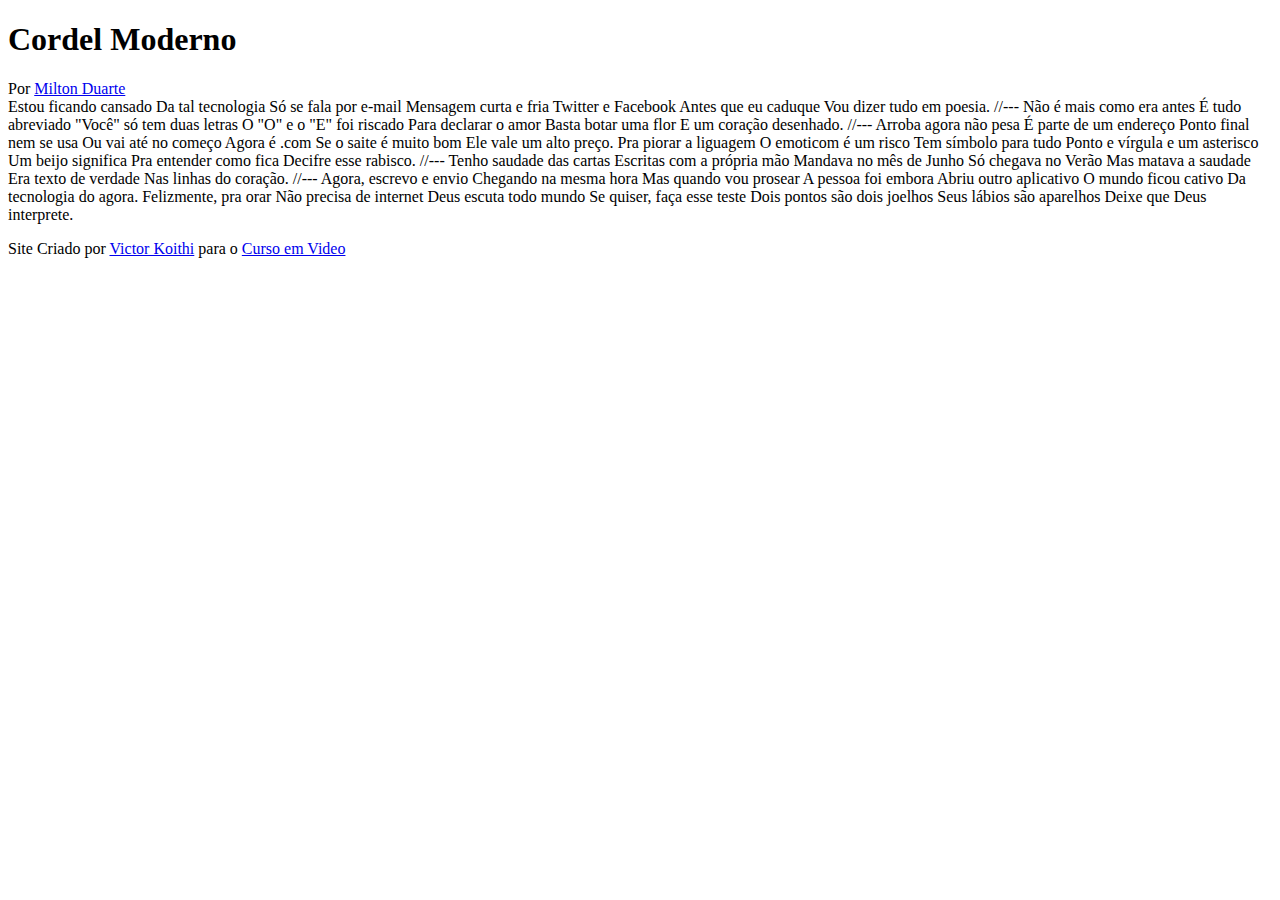
==== desafios/d012/inde.html @ 79f9aa44 "Atualização projeto" ====
<!DOCTYPE html>
<html lang="pt-br">
<head>
    <meta charset="UTF-8">
    <meta http-equiv="X-UA-Compatible" content="IE=edge">
    <meta name="viewport" content="width=device-width, initial-scale=1.0">
    <title>Cordel moderno</title>
</head>
<body>
  <header>
    <h1>
        Cordel Moderno 
    </h1>
    
    Por <a href="https://www.recantodasletras.com.br/poesias/3186743" target="_blank">Milton Duarte</a> 
    
  </header>
    
        Estou ficando cansado
        Da tal tecnologia
        Só se fala por e-mail
        Mensagem curta e fria
        Twitter e Facebook
        Antes que eu caduque
        Vou dizer tudo em poesia.
        
        //---
        
        Não é mais como era antes
        É tudo abreviado
        "Você" só tem duas letras
        O "O" e o "E" foi riscado
        Para declarar o amor
        Basta botar uma flor
        E um coração desenhado.
        
        //---
        
        Arroba agora não pesa
        É parte de um endereço
        Ponto final nem se usa
        Ou vai até no começo
        Agora é .com
        Se o saite é muito bom
        Ele vale um alto preço.
        
        Pra piorar a liguagem
        O emoticom é um risco
        Tem símbolo para tudo
        Ponto e vírgula e um asterisco
        Um beijo significa
        Pra entender como fica
        Decifre esse rabisco.
        
        //---
        
        Tenho saudade das cartas
        Escritas com a própria mão
        Mandava no mês de Junho
        Só chegava no Verão
        Mas matava a saudade
        Era texto de verdade
        Nas linhas do coração.
        
        //---
        
        Agora, escrevo e envio
        Chegando na mesma hora
        Mas quando vou prosear
        A pessoa foi embora
        Abriu outro aplicativo
        O mundo ficou cativo
        Da tecnologia do agora.
        
        Felizmente, pra orar
        Não precisa de internet
        Deus escuta todo mundo
        Se quiser, faça esse teste
        Dois pontos são dois joelhos
        Seus lábios são aparelhos
        Deixe que Deus interprete.

    <footer>
        <p>Site Criado por <a href="https://github.com/Koithi" target="_blank">Victor Koithi</a> para o <a href="htpps://www.cursoemvideo.com"target="_blank">Curso em Video</a></p>
    
    </footer>        

</body>
</html>
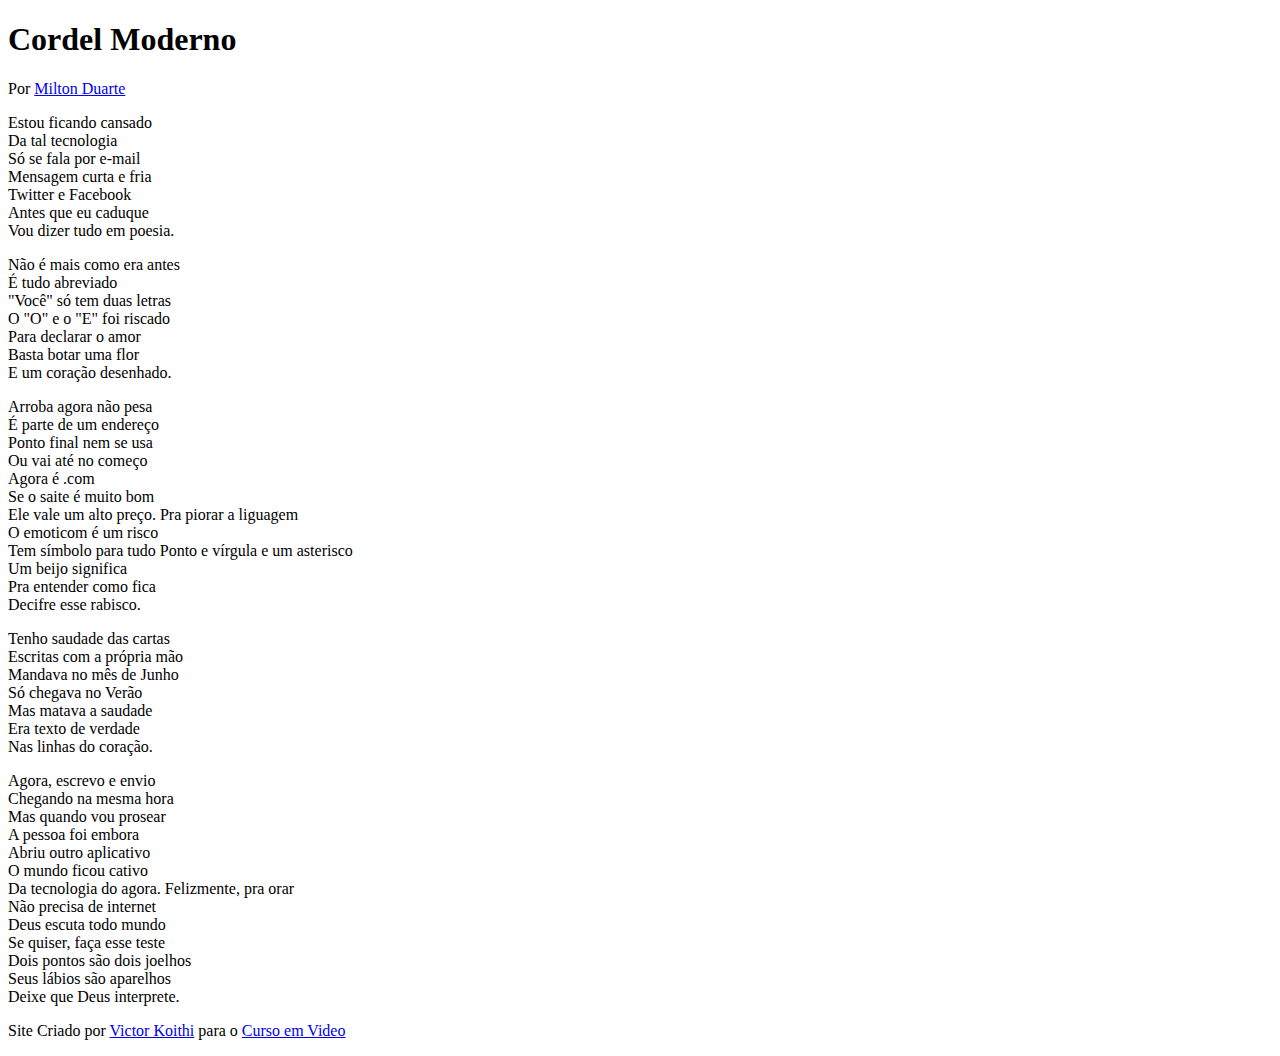
==== commit e073b6e4: "Update inde.html" ====
--- a/desafios/d012/inde.html
+++ b/desafios/d012/inde.html
@@ -7,81 +7,93 @@
     <title>Cordel moderno</title>
 </head>
 <body>
-  <header>
-    <h1>
-        Cordel Moderno 
-    </h1>
-    
-    Por <a href="https://www.recantodasletras.com.br/poesias/3186743" target="_blank">Milton Duarte</a> 
-    
-  </header>
-    
-        Estou ficando cansado
-        Da tal tecnologia
-        Só se fala por e-mail
-        Mensagem curta e fria
-        Twitter e Facebook
-        Antes que eu caduque
-        Vou dizer tudo em poesia.
-        
-        //---
-        
-        Não é mais como era antes
-        É tudo abreviado
-        "Você" só tem duas letras
-        O "O" e o "E" foi riscado
-        Para declarar o amor
-        Basta botar uma flor
-        E um coração desenhado.
-        
-        //---
-        
-        Arroba agora não pesa
-        É parte de um endereço
-        Ponto final nem se usa
-        Ou vai até no começo
-        Agora é .com
-        Se o saite é muito bom
-        Ele vale um alto preço.
-        
-        Pra piorar a liguagem
-        O emoticom é um risco
-        Tem símbolo para tudo
-        Ponto e vírgula e um asterisco
-        Um beijo significa
-        Pra entender como fica
-        Decifre esse rabisco.
-        
-        //---
-        
-        Tenho saudade das cartas
-        Escritas com a própria mão
-        Mandava no mês de Junho
-        Só chegava no Verão
-        Mas matava a saudade
-        Era texto de verdade
-        Nas linhas do coração.
-        
-        //---
-        
-        Agora, escrevo e envio
-        Chegando na mesma hora
-        Mas quando vou prosear
-        A pessoa foi embora
-        Abriu outro aplicativo
-        O mundo ficou cativo
-        Da tecnologia do agora.
-        
-        Felizmente, pra orar
-        Não precisa de internet
-        Deus escuta todo mundo
-        Se quiser, faça esse teste
-        Dois pontos são dois joelhos
-        Seus lábios são aparelhos
-        Deixe que Deus interprete.
+ <header>
+        <h1>
+            Cordel Moderno 
+        </h1>
+     <p>
+         Por <a href="https://www.recantodasletras.com.br/poesias/3186743" target="_blank">Milton Duarte</a> 
+     </p>
+ </header>
+
+    <section class="normal">
+        <p>
+            Estou ficando cansado <br>
+            Da tal tecnologia <br>
+            Só se fala por e-mail <br>
+            Mensagem curta e fria <br>
+            Twitter e Facebook <br>
+            Antes que eu caduque <br>
+            Vou dizer tudo em poesia.
+        </p> 
+    </section>
+            
+    <section class="imagem">  
+        <p>
+            Não é mais como era antes <br>
+            É tudo abreviado <br>
+            "Você" só tem duas letras <br>
+            O "O" e o "E" foi riscado<br>
+            Para declarar o amor<br>
+            Basta botar uma flor<br>
+            E um coração desenhado.
+        </p>   
+    </section>   
+          
+    <section class="normal">
+        <p>
+            Arroba agora não pesa<br>
+            É parte de um endereço<br>
+            Ponto final nem se usa<br>
+            Ou vai até no começo<br>
+            Agora é .com<br>
+            Se o saite é muito bom<br>
+            Ele vale um alto preço.
+                
+            Pra piorar a liguagem <br>
+            O emoticom é um risco<br>
+            Tem símbolo para tudo
+            Ponto e vírgula e um asterisco<br>
+            Um beijo significa<br>
+            Pra entender como fica<br>
+            Decifre esse rabisco.
+        </p>
+    </section> 
+            
+    <section class="imagem"> 
+        <p>    
+         Tenho saudade das cartas <br>
+         Escritas com a própria mão <br>
+         Mandava no mês de Junho <br>
+         Só chegava no Verão <br>
+         Mas matava a saudade <br>
+         Era texto de verdade <br>
+         Nas linhas do coração.
+        </p>
+    </section>   
+            
+    <section class="normal"> 
+        <p>
+            Agora, escrevo e envio <br>
+            Chegando na mesma hora <br>
+            Mas quando vou prosear <br>
+            A pessoa foi embora <br>
+            Abriu outro aplicativo <br>
+            O mundo ficou cativo <br>
+            Da tecnologia do agora.
+                    
+            Felizmente, pra orar <br>
+            Não precisa de internet <br>
+            Deus escuta todo mundo <br>
+            Se quiser, faça esse teste <br>
+            Dois pontos são dois joelhos <br>
+            Seus lábios são aparelhos <br>
+            Deixe que Deus interprete.
+        </p>
+    </section>
 
     <footer>
-        <p>Site Criado por <a href="https://github.com/Koithi" target="_blank">Victor Koithi</a> para o <a href="htpps://www.cursoemvideo.com"target="_blank">Curso em Video</a></p>
+        <p>Site Criado por <a href="https://github.com/Koithi" target="_blank">Victor Koithi</a> para o <a href="https://www.cursoemvideo.com/cursos/"target="_blank">Curso em Video</a></p>
     
     </footer>        
 
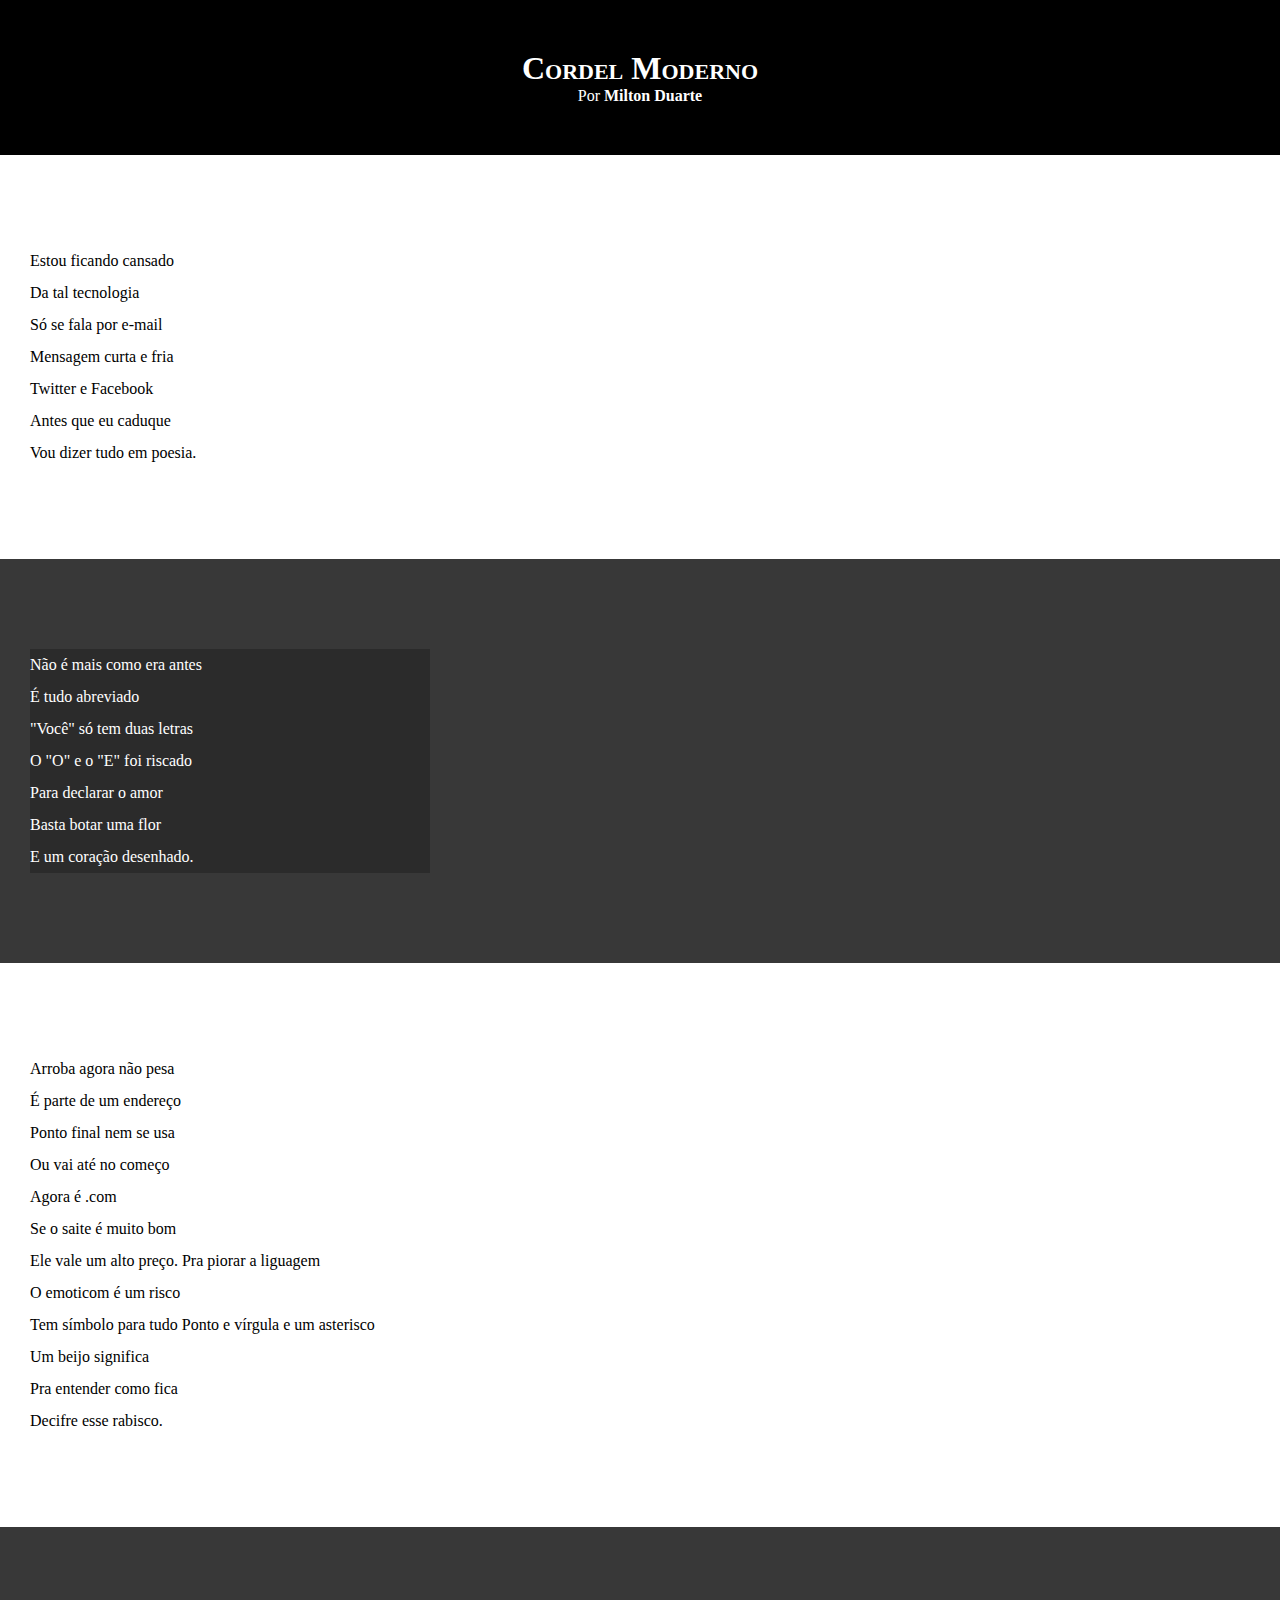
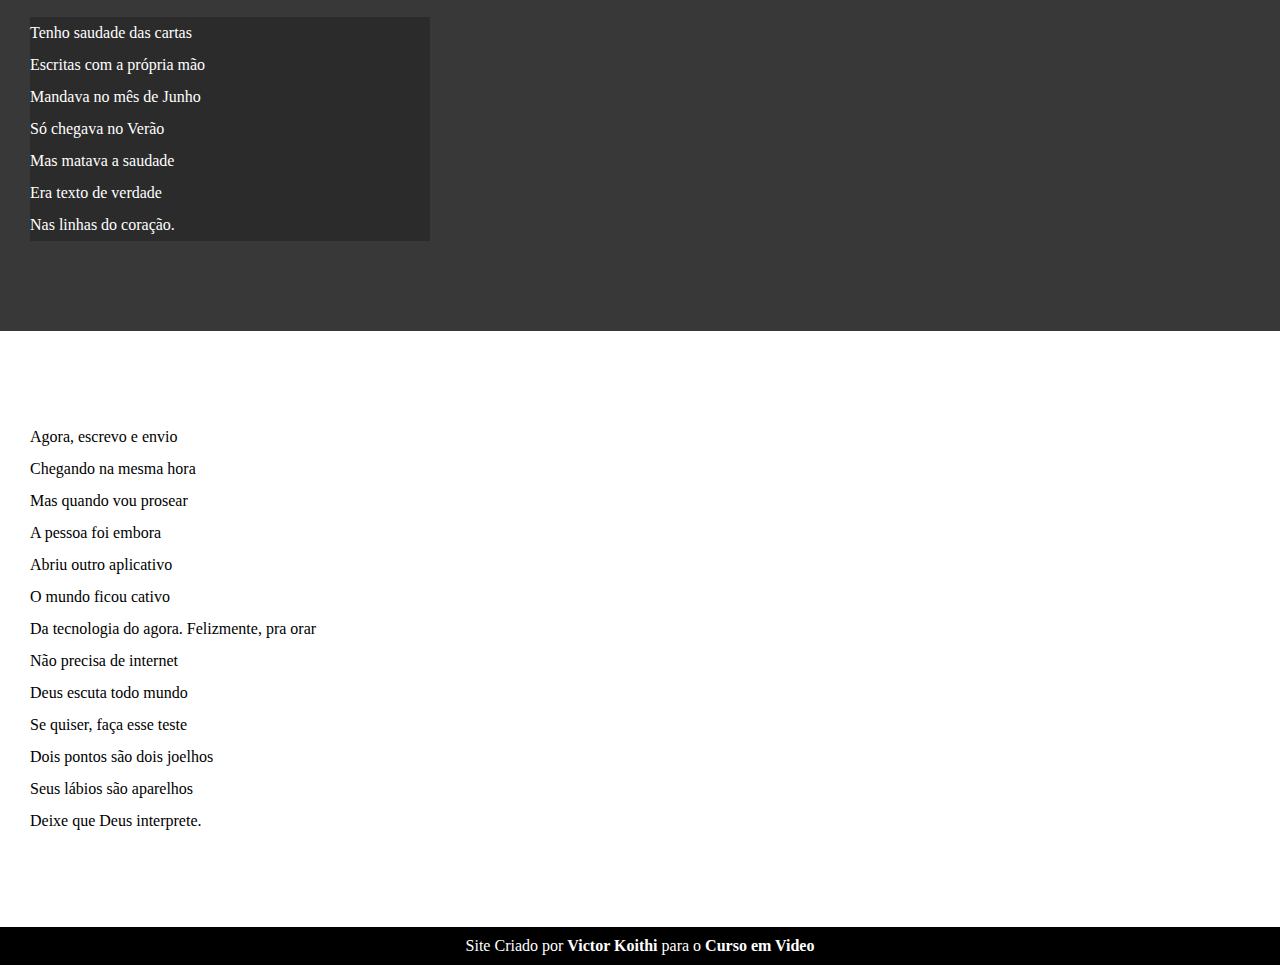
==== commit 5c2f951a: "Update inde.html" ====
--- a/desafios/d012/inde.html
+++ b/desafios/d012/inde.html
@@ -5,6 +5,7 @@
     <meta http-equiv="X-UA-Compatible" content="IE=edge">
     <meta name="viewport" content="width=device-width, initial-scale=1.0">
     <title>Cordel moderno</title>
+    <link rel="stylesheet" href="estilo/style.css">
 </head>
 <body>
  <header>
@@ -93,6 +94,7 @@
     </section>
 
     <footer>
+        
         <p>Site Criado por <a href="https://github.com/Koithi" target="_blank">Victor Koithi</a> para o <a href="https://www.cursoemvideo.com/cursos/"target="_blank">Curso em Video</a></p>
     
     </footer>        
--- a/desafios/d012/estilo/style.css
+++ b/desafios/d012/estilo/style.css
@@ -0,0 +1,70 @@
+@charset "UTF-8";
+
+*{
+    margin: 0px;
+    padding: 0px;
+}
+
+html,body{
+    min-height: 100vh ;
+    background-color: darkgray;
+
+}
+
+header{
+    background-color: black;
+    color: white;
+    text-align: center;
+}
+
+header>h1{
+    padding-top: 50px;
+    font-variant: small-caps;
+
+}
+
+header>p{
+    padding-bottom: 50px ;
+
+}
+
+header a, footer a {
+    color: white;
+    text-decoration: none;
+    font-weight: bolder;
+}
+
+header a:hover, footer a:hover{
+    text-decoration: underline;
+}
+section{
+    padding-top: 10vh;
+    padding-bottom: 10vh;
+    line-height: 2em;
+    padding-left: 30px;
+
+}
+
+section.normal{
+    background-color: white;
+    color: black;
+}
+
+section.imagem{
+    background-color: rgb(56, 56, 56);
+    color: white;
+
+}
+
+section.imagem>p{
+    background-color: rgba(0, 0, 0, 0.233);
+    width: 400px;
+
+}
+
+footer{
+    background-color: black;
+    color: white;
+    text-align: center;
+    padding: 10px;
+}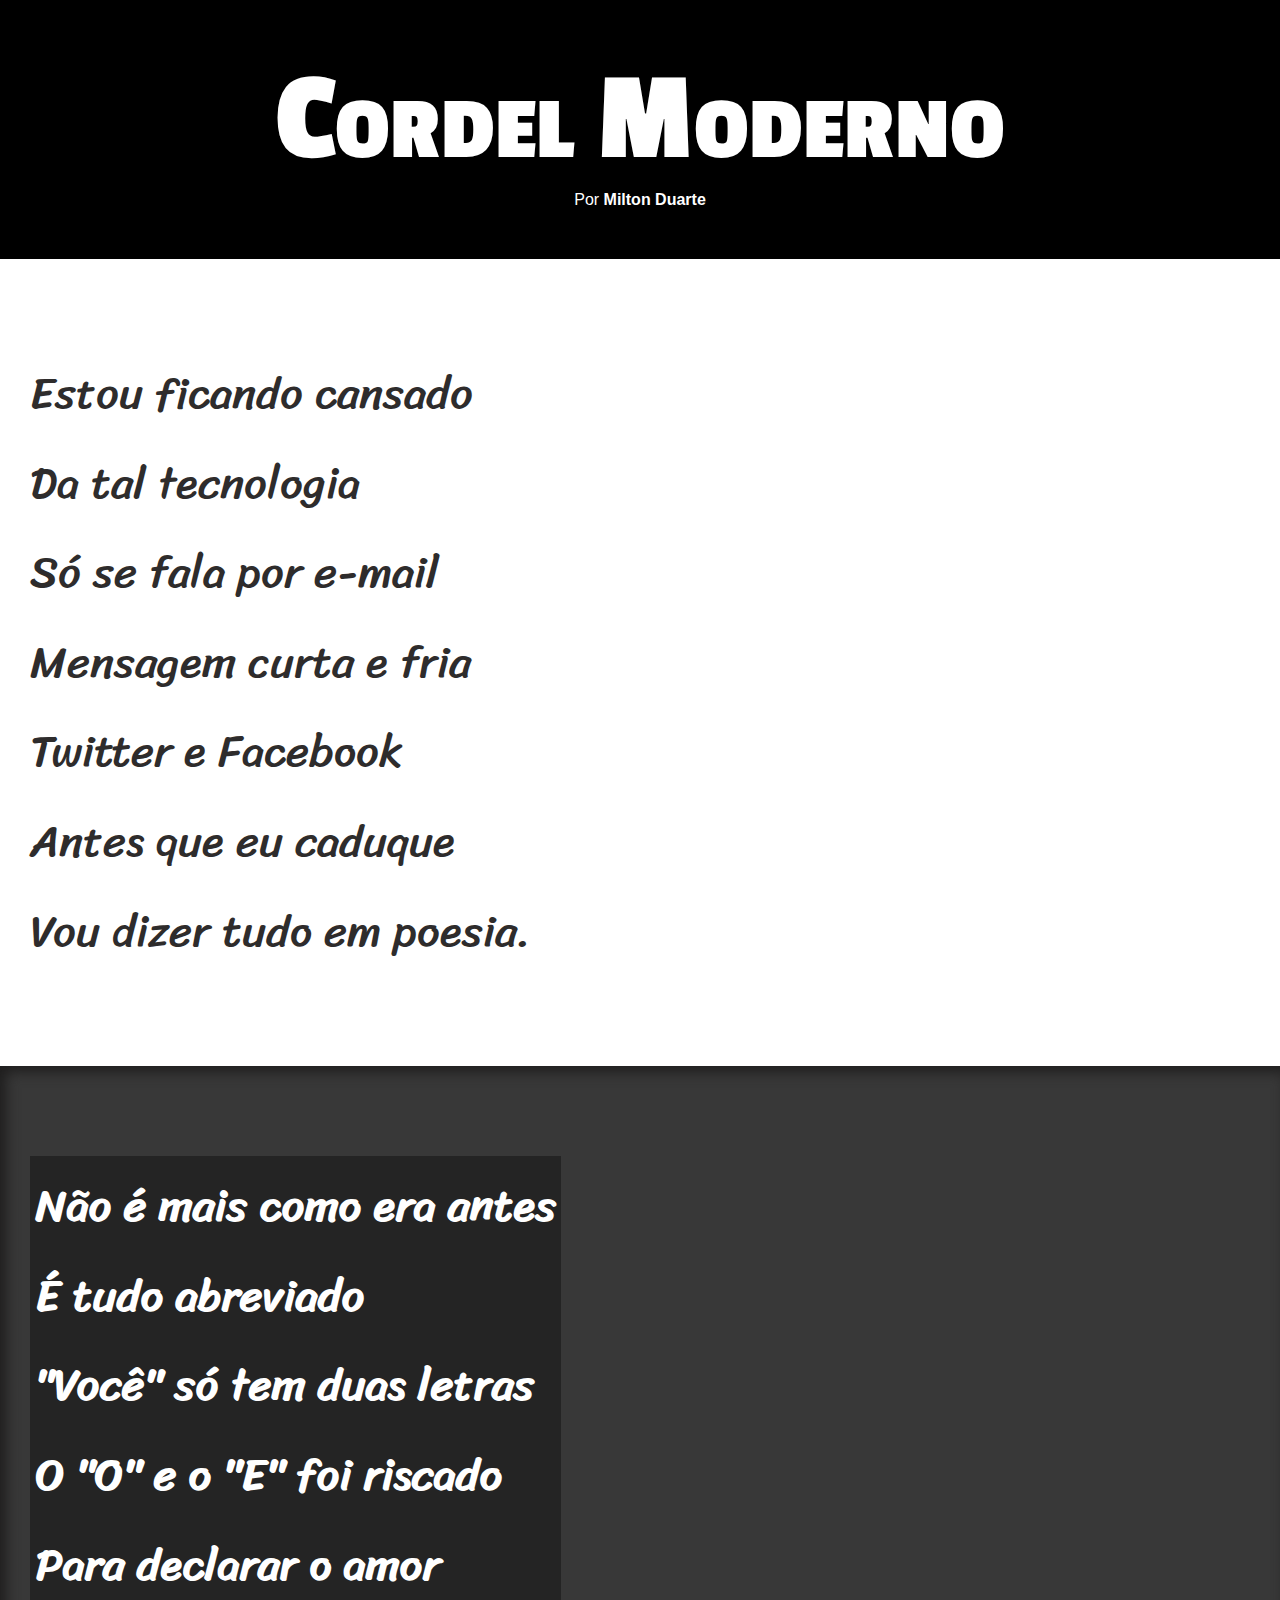
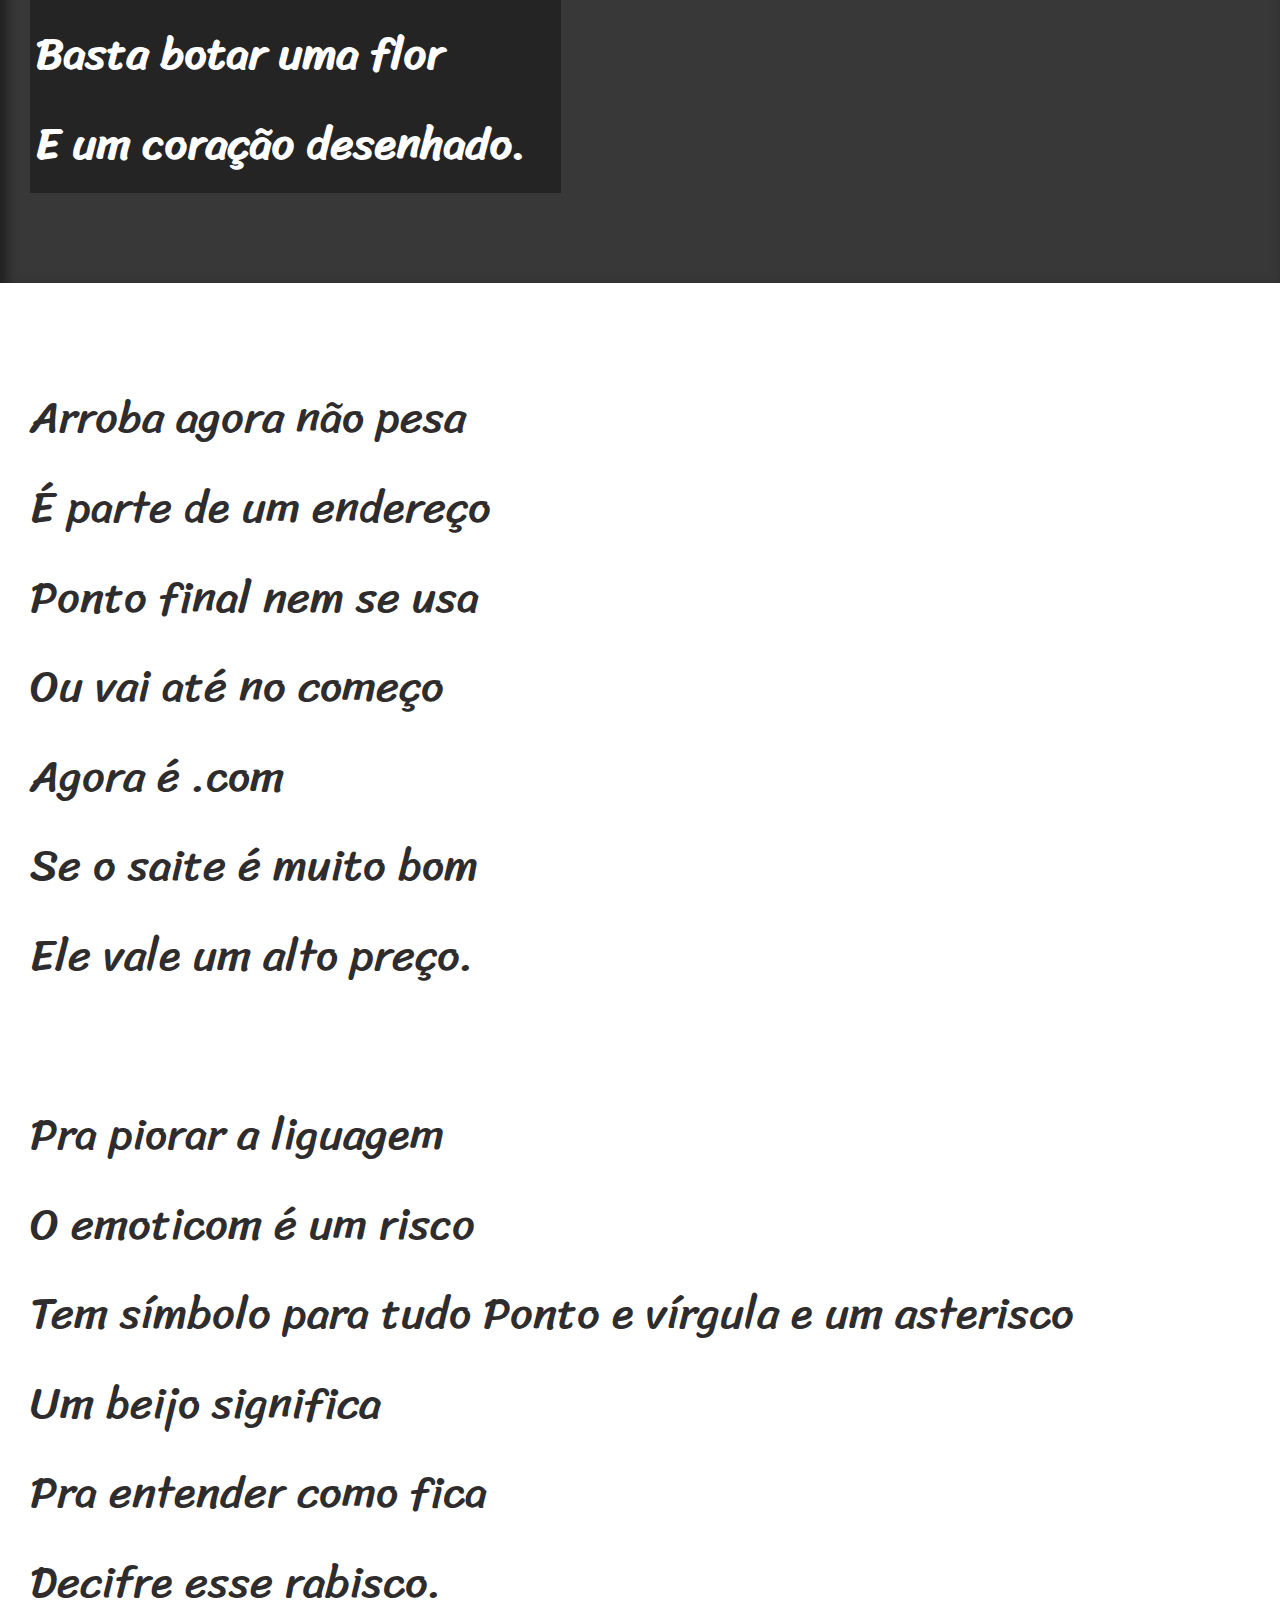
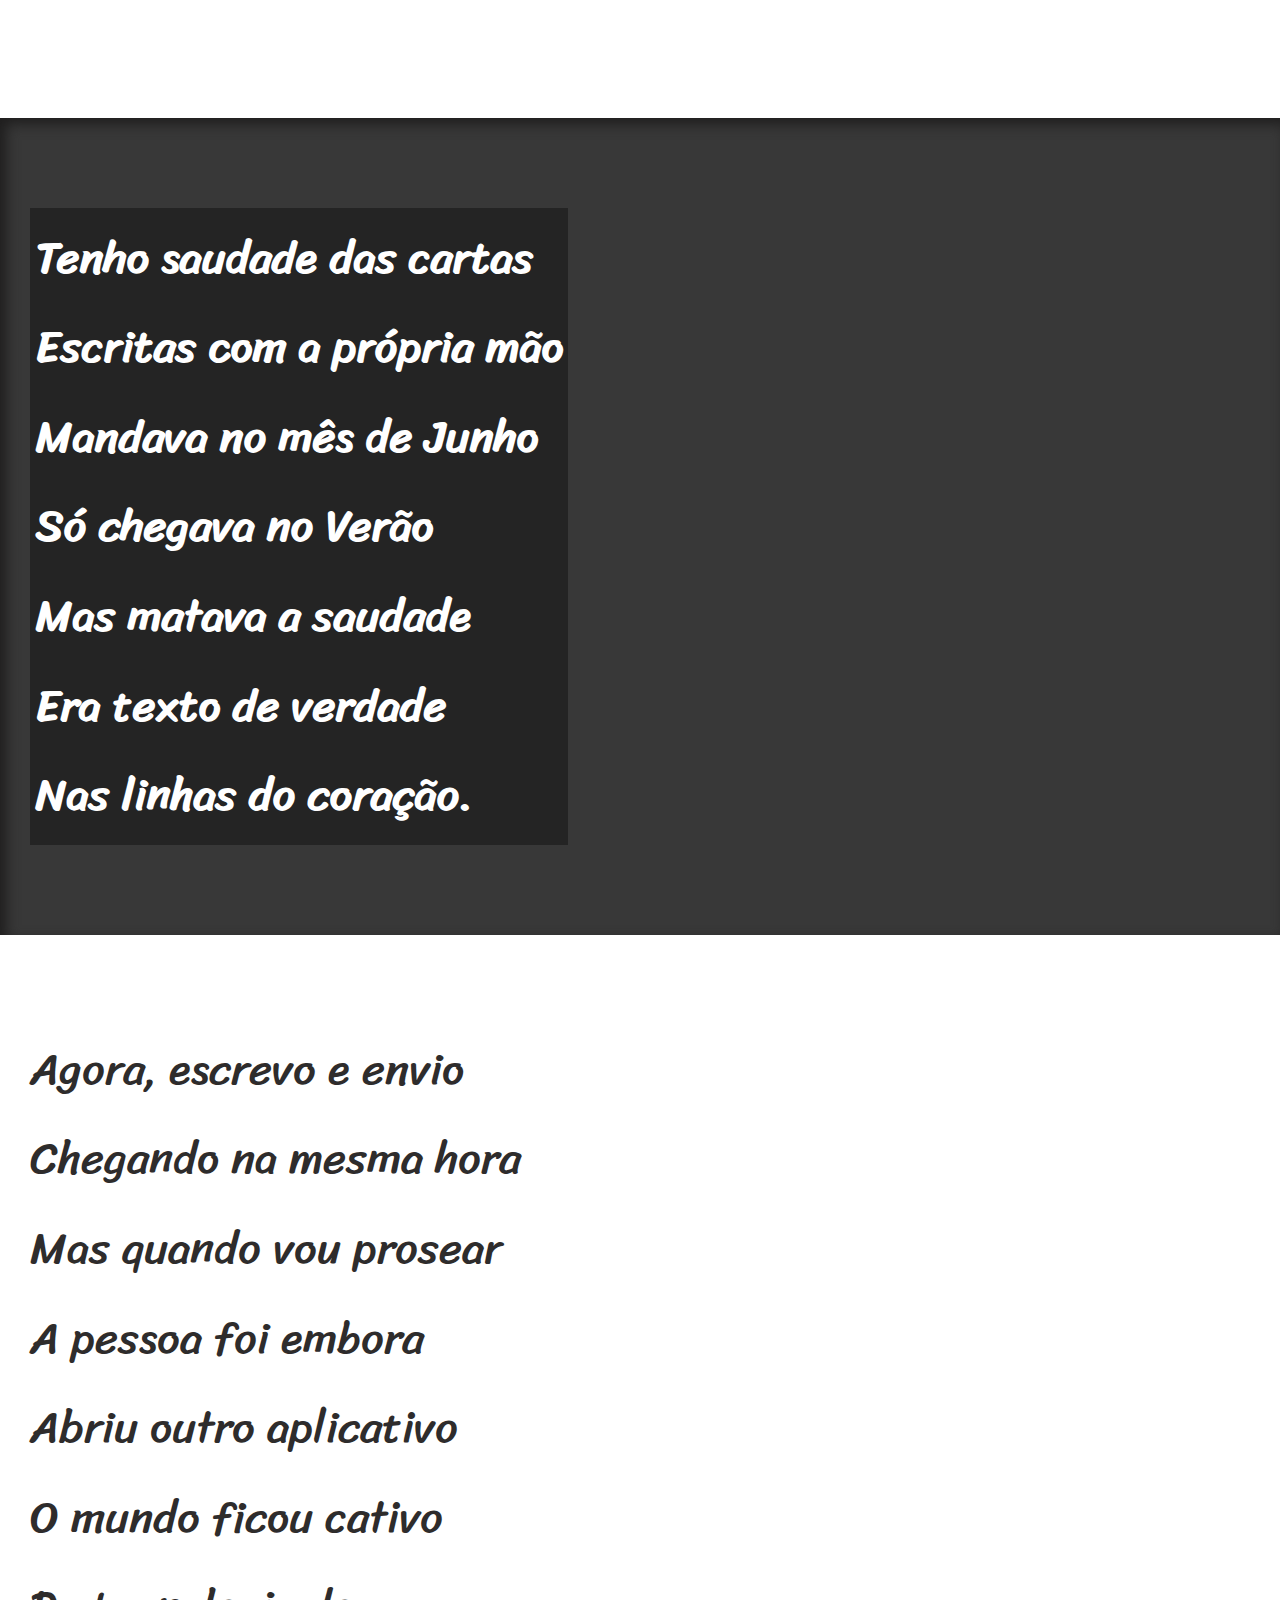
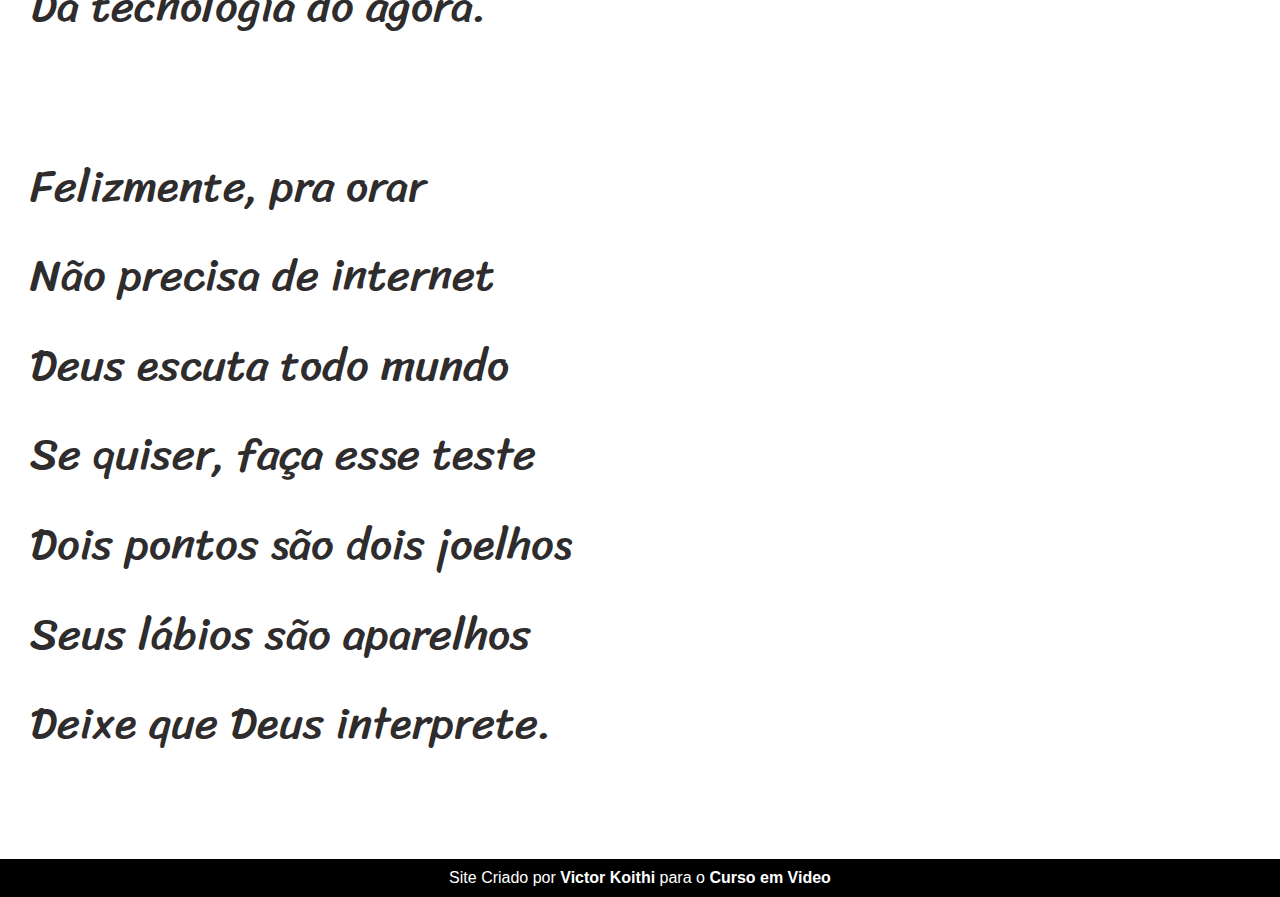
==== commit 39d6dce5: "Finalização do projeto Cordel Moderno" ====
--- a/desafios/d012/inde.html
+++ b/desafios/d012/inde.html
@@ -5,7 +5,7 @@
     <meta http-equiv="X-UA-Compatible" content="IE=edge">
     <meta name="viewport" content="width=device-width, initial-scale=1.0">
     <title>Cordel moderno</title>
-    <link rel="stylesheet" href="estilo/style.css">
+    <link rel="stylesheet" href="estilo/style.css" >
 </head>
 <body>
  <header>
@@ -13,7 +13,7 @@
             Cordel Moderno 
         </h1>
      <p>
-         Por <a href="https://www.recantodasletras.com.br/poesias/3186743" target="_blank">Milton Duarte</a> 
+         Por <a href="https://www.recantodasletras.com.br/poesias/3186743" target="_blank" >Milton Duarte</a> 
      </p>
  </header>
 
@@ -29,7 +29,7 @@
         </p> 
     </section>
             
-    <section class="imagem">  
+    <section class="imagem" id="img01" >  
         <p>
             Não é mais como era antes <br>
             É tudo abreviado <br>
@@ -43,14 +43,15 @@
           
     <section class="normal">
         <p>
+           <div class="texto">
             Arroba agora não pesa<br>
             É parte de um endereço<br>
             Ponto final nem se usa<br>
             Ou vai até no começo<br>
             Agora é .com<br>
             Se o saite é muito bom<br>
-            Ele vale um alto preço.
-                
+            Ele vale um alto preço. <br>
+          </div>     
             Pra piorar a liguagem <br>
             O emoticom é um risco<br>
             Tem símbolo para tudo
@@ -61,7 +62,7 @@
         </p>
     </section> 
             
-    <section class="imagem"> 
+    <section class="imagem" id="img02"> 
         <p>    
          Tenho saudade das cartas <br>
          Escritas com a própria mão <br>
@@ -75,14 +76,15 @@
             
     <section class="normal"> 
         <p>
+         <div class="texto">
             Agora, escrevo e envio <br>
             Chegando na mesma hora <br>
             Mas quando vou prosear <br>
             A pessoa foi embora <br>
             Abriu outro aplicativo <br>
             O mundo ficou cativo <br>
-            Da tecnologia do agora.
-                    
+            Da tecnologia do agora. <br>
+         </div>         
             Felizmente, pra orar <br>
             Não precisa de internet <br>
             Deus escuta todo mundo <br>
@@ -95,7 +97,7 @@
 
     <footer>
         
-        <p>Site Criado por <a href="https://github.com/Koithi" target="_blank">Victor Koithi</a> para o <a href="https://www.cursoemvideo.com/cursos/"target="_blank">Curso em Video</a></p>
+        <p>Site Criado por <a href="https://github.com/Koithi" target="_blank" >Victor Koithi</a> para o <a href="https://www.cursoemvideo.com/cursos/"target="_blank">Curso em Video</a></p>
     
     </footer>        
 
--- a/desafios/d012/estilo/style.css
+++ b/desafios/d012/estilo/style.css
@@ -1,13 +1,25 @@
 @charset "UTF-8";
+
+@import url('https://fonts.googleapis.com/css2?family=Passion+One&display=swap');
+
+@import url('https://fonts.googleapis.com/css2?family=Sriracha&display=swap');
+
+:root{
+    --fonte1: Verdana, Geneva, Tahoma, sans-serif;
+    --fonte2: 'Passion One', cursive;
+    --fonte3: 'Sriracha', cursive;
+}
 
 *{
     margin: 0px;
     padding: 0px;
+   font-size: 1em;
 }
 
 html,body{
     min-height: 100vh ;
     background-color: darkgray;
+    font-family: var(--fonte1);
 
 }
 
@@ -20,6 +32,8 @@
 header>h1{
     padding-top: 50px;
     font-variant: small-caps;
+    font-family: var(--fonte2);
+    font-size: 10vw;
 
 }
 
@@ -42,23 +56,44 @@
     padding-bottom: 10vh;
     line-height: 2em;
     padding-left: 30px;
+    font-family: var(--fonte3);
+    font-size: 3.5vw;
+}
 
+div.texto{
+    padding-bottom: 2em;    
+}
+
+section#img01{
+    background-image: url(../imagens/background001.jpg);
+    background-position: right center;
+    background-size: cover;
+}
+
+section#img02{
+    background-image: url(../imagens/background002.jpg);
+    background-position: right center;
+    background-size: cover;
 }
 
 section.normal{
     background-color: white;
-    color: black;
+    color: rgb(46, 44, 44);
 }
 
 section.imagem{
     background-color: rgb(56, 56, 56);
     color: white;
+    box-shadow: inset 6px 6px 13px 0px rgb(31, 30, 30);
+    background-attachment: fixed;
 
 }
 
 section.imagem>p{
-    background-color: rgba(0, 0, 0, 0.233);
-    width: 400px;
+    background-color: rgba(0, 0, 0, 0.356);
+    display: inline-block;
+    padding: 5px;
+    text-shadow: 1px 1px 0px;
 
 }
 
@@ -67,4 +102,5 @@
     color: white;
     text-align: center;
     padding: 10px;
-}+}
+
